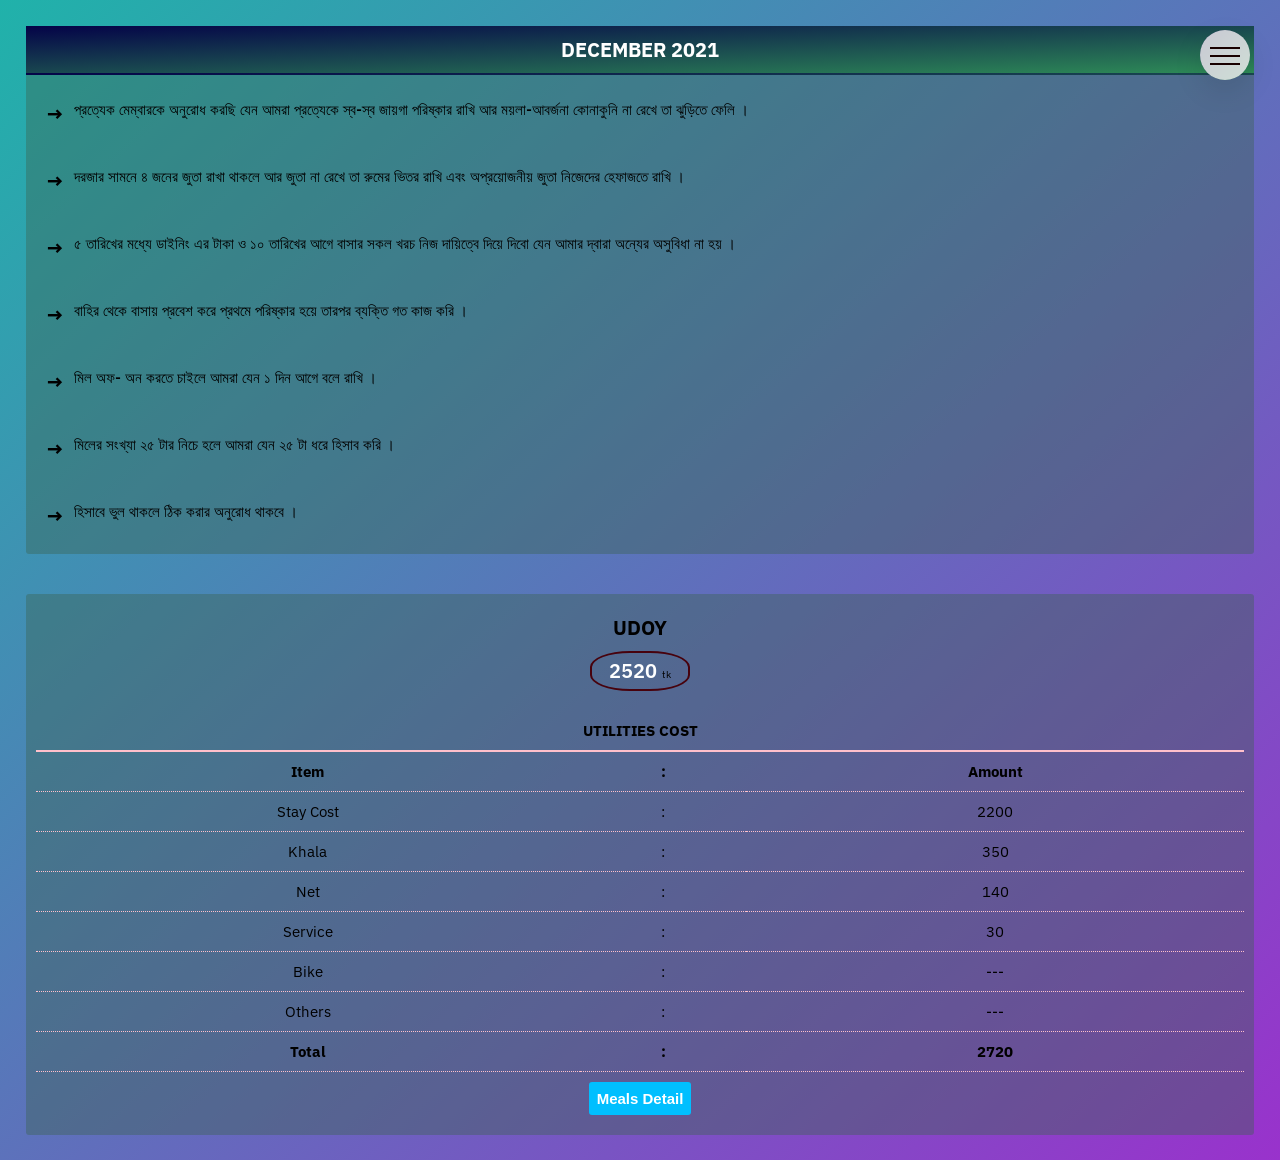
==== udoy.html @ e2772213 "Add files via upload" ====
<!DOCTYPE html>
<html lang="en">
<head>
    <meta charset="UTF-8">
    <meta http-equiv="X-UA-Compatible" content="IE=edge">
    <meta name="viewport" content="width=device-width, initial-scale=1.0">
    <link rel="icon" href="image/favicon.ico" type="image/x-icon"/>
    <link href="https://fonts.googleapis.com/css2?family=IBM+Plex+Sans:wght@100;200;300;400;500;600;700&family=Open+Sans:wght@300;400;500;600;700;800&display=swap" rel="stylesheet">
    <link rel="stylesheet" href="css/style.css">
    <title>meals assuming</title>
</head>
<body>
    
    <div class="navigation">

        <input type="checkbox" class="checkbox" name="toggle" id="toggle">
        <label for="toggle" class="tbutton">
            <span class="ticon">&nbsp;</span>
        </label>
        <div class="nav-content">&nbsp;</div>
        <nav class="navbar">
            <ul class="list">
                <li class="item"><a href="suvo.html" class="link">suvo</a></li>
                <li class="item"><a href="udoy.html" class="link">udoy</a></li>
                <li class="item"><a href="razu.html" class="link">razu</a></li>
                <li class="item"><a href="alamin.html" class="link">alamin</a></li>
                <li class="item"><a href="sujon.html" class="link">sujon</a></li>
                <li class="item"><a href="amrul.html" class="link">amrul</a></li>
                <li class="item"><a href="masum.html" class="link">masum</a></li>
                <li class="item"><a href="imran.html" class="link">imran</a></li>
                <li class="item"><a href="sony.html" class="link">sony</a></li>
                <li class="item"><a href="piyas.html" class="link">piyas</a></li>
                </ul>
        </nav>

    </div>


    <div class="container">

        <div class="notice">
            <h1 class="heading">december 2021</h1>
            <ol class="list-note">
                <li class="note"><i>&rarr;</i><span class="rule">প্রত্যেক মেম্বারকে অনুরোধ করছি যেন আমরা প্রত্যেকে স্ব-স্ব জায়গা পরিষ্কার
                    রাখি আর ময়লা-আবর্জনা কোনাকুনি না রেখে তা ঝুড়িতে ফেলি ।</span>
                </li>
                <li class="note">
                    <i>&rarr;</i><span class="rule">দরজার সামনে ৪ জনের জুতা রাখা থাকলে আর জুতা না রেখে তা রুমের 
                        ভিতর রাখি এবং অপ্রয়োজনীয় জুতা নিজেদের হেফাজতে রাখি ।</span>
                </li>
                <li class="note">
                    <i>&rarr;</i><span class="rule">৫ তারিখের মধ্যে ডাইনিং এর টাকা ও ১০ তারিখের আগে বাসার সকল খরচ নিজ 
                        দায়িত্বে দিয়ে দিবো যেন আমার দ্বারা অন্যের অসুবিধা না হয় ।</span>
                </li>
                <li class="note">
                    <i>&rarr;</i><span class="rule">বাহির থেকে বাসায় প্রবেশ করে প্রথমে পরিষ্কার হয়ে তারপর ব্যক্তি গত কাজ করি ।</span>
                </li>
                <li class="note">
                    <i>&rarr;</i><span class="rule">মিল অফ- অন করতে চাইলে আমরা যেন ১ দিন আগে বলে রাখি ।</span> 
                </li>
                <li class="note">
                    <i>&rarr;</i><span class="rule">মিলের সংখ্যা ২৫ টার নিচে হলে আমরা যেন ২৫ টা ধরে হিসাব করি ।</span>  
                </li>
                <li class="note">
                    <i>&rarr;</i><span class="rule">হিসাবে ভুল থাকলে ঠিক করার অনুরোধ থাকবে ।</span>
                </li>
            </ol>

        </div>

        <div class="person">
            <div class="present">
                <table class="data">
                    <caption>
                        <h1>udoy</h1>
                        <!-- total amount -->
                        <div class="tamount">
                            <div class="total"><b>2520 </b>
                                <span>tk</span>
                            </div>
                        </div>
                        <!-- total amount -->
                    </caption>
                    <thead>
                        <tr>
                            <th colspan="3" class="point">utilities cost</th>
                        </tr>
                        <tr>
                            <th>item</th>
                            <th>:</th>
                            <th>amount</th>
                        </tr>
                    </thead>
                    <tbody>
                        <tr>
                            <td>stay cost</td>
                            <td>:</td>
                            <td>2200</td>
                        </tr>
                        <tr>
                            <td>khala</td>
                            <td>:</td>
                            <td>350</td>
                        </tr>
                        <tr>
                            <td>net</td>
                            <td>:</td>
                            <td>140</td>
                        </tr>
                        <tr>
                            <td>service</td>
                            <td>:</td>
                            <td>30</td>
                        </tr>
                        <tr>
                            <td>bike</td>
                            <td>:</td>
                            <td>---</td>
                        </tr>
                        <tr>
                            <td>others</td>
                            <td>:</td>
                            <td>---</td>
                        </tr>
                    </tbody>
                    <tfoot>
                        <tr>
                            <th>total</th>
                            <th>:</th>
                            <th>2720</th>
                        </tr>
                        <tr class="lastb">
                            <th colspan="3">
                                <button class="lbutton" onclick = "fun()">meals detail</button>
                            </th>
                            
                        </tr>
                    </tfoot>
                </table>
            </div>
            <div class="meals-detail active" id="para1">
                <table class="data">
                    <caption>
                        <h3>dismiss with total cost</h3>
                        <!-- total amount -->
                        <div class="amount">
                            <span>200
                                <span>tk</span>
                            </span>
                        </div>
                        <!-- total amount -->
                    </caption>
                    <thead>
                        <tr>
                            <th colspan="3" class="point">meals cost</th>
                        </tr>
                        <tr>
                            <th>item</th>
                            <th>:</th>
                            <th>amount</th>
                        </tr>
                    </thead>
                    <tbody>
                        <tr>
                            <td>meal's rate</td>
                            <td>:</td>
                            <td>49.56</td>
                        </tr>
                        <tr>
                            <td>total meal</td>
                            <td>:</td>
                            <td>30</td>
                        </tr>
                        <tr>
                            <td>meals cost</td>
                            <td>:</td>
                            <td>1487</td>
                        </tr>
                        <tr>
                            <td>paid for bazar</td>
                            <td>:</td>
                            <td>1787</td>
                        </tr>
                        <tr>
                            <td>calculation</td>
                            <td>:</td>
                            <td>200</td>
                        </tr>
                        
                    </tbody>
                    <tfoot>
                        <tr>
                            <th>get</th>
                            <th>:</th>
                            <th>200</th>
                        </tr>
                        <tr class="lastb">
                            <th colspan="3"><button class="lbutton" onclick = "fun2()">last month</button></th>
                        </tr>
                    </tfoot>
                </table>
            </div>
            <div class="previous active" id="para2">
                <table class="data">
                    <caption>
                        <h3>bazar's add</h3>
                        <div class="amount">
                            <span>1787
                                <span>tk</span>
                            </span>
                        </div>
                    </caption>
                    <thead>
                        <tr>
                            <th colspan="3" class="point">last month</th>
                        </tr>
                        <tr>
                            <th>item</th>
                            <th>:</th>
                            <th>amount</th>
                        </tr>
                    </thead>
                    <tbody>
                        <tr>
                            <td>payable</td>
                            <td>:</td>
                            <td>1713</td>
                        </tr>
                        <tr>
                            <td>paid</td>
                            <td>:</td>
                            <td>3500</td>
                        </tr>
                        <tr>
                            <td>due</td>
                            <td>:</td>
                            <td>---</td>
                        </tr>
                        <tr>
                            <td>bazar's add</td>
                            <td>:</td>
                            <td>1787</td>
                        </tr>
                        
                    </tbody>
                    <tfoot>
                        <tr>
                            <th>bazar's deposit</th>
                            <th>:</th>
                            <th>1787</th>
                        </tr>
                        <tr class="lastb">
                            <th colspan="3"><a href="index.html" class="lbutton">home</a></th>
                        </tr>
                    </tfoot>
                </table>
            </div>
        </div>

    </div>

<script src="js/main.js"></script>
</body>
</html>
---- css/style.css ----
*{
    margin: 0;
    padding: 0;
    box-sizing: border-box;
    list-style: none;
    text-decoration: none;
}
html{
    font-size: 62.5%;
}
body{
    /* background-image: linear-gradient(to right bottom, #000133, #3cb371); */
   background-color: slategrey;
   font-family: 'IBM Plex Sans','Open Sans', sans-serif;
}
.tbutton{
    background-color: rgba(240, 240, 240, 0.835);
    height: 5rem;
    width: 5rem;
    position: fixed;
    top: 3rem;
    right: 3rem;
    border-radius: 50%;
    z-index: 2000;
    box-shadow: 0 1rem 3rem rgba(0, 0, 0, 0.1);
    text-align: center;
    cursor: pointer;
}
.ticon{
    position: relative;
    margin-top: 2.5rem;
}
.ticon,.ticon::before,.ticon::after{
    width: 3rem;
    height: 2px;
    background-color: #180000;
    display: inline-block;
}
.ticon::before,.ticon::after{
    content: "";
    position: absolute;
    left: 0;
    transition: all 0.2s;
}
.ticon::before {
    top: -0.8rem;
  }
  .ticon::after {
    top: 0.8rem;
  }
  .tbutton:hover .ticon::before {
    top: -1rem;
  }
  .tbutton:hover .ticon::after {
    top: 1rem;
  }

  .checkbox:checked + .tbutton .ticon {
    background-color: transparent;
  }
  .checkbox:checked + .tbutton .ticon::before {
    top: 0;
    transform: rotate(135deg);
  }
  .checkbox:checked + .tbutton .ticon::after {
    top: 0;
    transform: rotate(-135deg);
  }
.nav-content{
    height: 5rem;
    width: 5rem;
    border-radius: 50%;
    position: fixed;
    top: 3rem;
    right: 3rem;
    background-image: linear-gradient(to right bottom, #040348, #2e8b57);
    z-index: 1000;
    transition: transform 0.8s cubic-bezier(0.86, 0, 0.07, 1);
}
.navbar{
    height: 100vh;
    position: fixed;
    top: 0;
    left: 0;
    z-index: 1500;
    opacity: 0;
    width: 0;
    transition: all 0.8s cubic-bezier(0.68, -0.55, 0.265, 1.55);
    background-color: transparent;
    pointer-events: none;
}
.list {
    position: absolute;
    top: 50%;
    left: 50%;
    transform: translate(-50%, -50%);
    text-align: center;
    width: 100%;
    z-index: 10000;
  }
  .item{
    margin: .7rem;
  }

  .link:link, .link:visited {
    display: inline-block;
    font-size: 1.8rem;
    font-weight: 300;
    padding: 1rem;
    color: #fff;
    text-decoration: none;
    text-transform: uppercase;
    background-image: linear-gradient(120deg, transparent 0%, transparent 50%, #fff 50%);
    background-size: 240%;
    transition: all 0.4s;
  }
  
  .link:hover, .link:active {
    background-position: 100%;
    color: #020a06;
    transform: translateX(1rem);
  }

  .checkbox:checked ~ .nav-content {
    transform: scale(80);
  }
  .checkbox:checked ~ .navbar {
    opacity: 1;
    width: 100%;
    pointer-events: visible;
  }
  .checkbox {
    display: none;
  }



  .container{
      width: 100%;
      min-height: 100%;
      padding: 2%;
      background-image: linear-gradient(to right bottom,#20b2aa,#9932cc);
      display: flex;
      flex-flow: column nowrap;
      gap: 4rem;

  }

  .notice{
      width: 100%;
      height: 100%;
      background-color: rgba(58, 99, 78, 0.4);
      border-radius: 3px;
      padding-top: 0;
      padding-left: 0;
      padding-right: 0;
      padding-bottom: 2rem;
  }
  .heading{
    padding: 1rem;
    text-align: center;
    text-transform: uppercase;
    background-image: linear-gradient(to right bottom, #040348, #2e8b57);
    overflow: hidden;
    margin-bottom: 2rem;
    color: #fff;
    border-bottom: 2px solid transparent;
    animation: headline;
    animation-duration: 10s;
    animation-timing-function: ease-in-out;
    animation-iteration-count: infinite;
  }
  .list-note{
      width: 100%;
      height: 100%;
      display: flex;
      flex-flow: column nowrap;
      gap: 4rem;
      font-size: 1.5rem;
      font-weight: 500;
      padding: .5rem 2rem;
  }
  .note{
    width: 100%;
    height: 100%;
    display: flex;
    flex-flow: row nowrap;
    gap: 1rem;

  }
  i{
    font-weight: bolder;
    font-size: 2rem;
    transition: all 1s;
    animation: big;
    animation-duration: 2s;
    animation-timing-function: ease-in-out;
    animation-iteration-count: infinite;
  }
  @keyframes big {
      from{
        transform: rotate(0deg);
        color: red;
      }
      to{
        transform: rotate(360deg);
        color: darkviolet;
      }
      
  }
  @keyframes headline {
    10%{
      color:#fff;
      border-bottom: 2px solid #fff;
    }
    20%{
      color:red;
      border-bottom: 2px solid red;
    }
    30%{
      color:deepskyblue;
      border-bottom: 2px solid deepskyblue;
    }
    40%{
      color:purple;
      border-bottom: 2px solid purple;
    }
    50%{
      color:orange;
      border-bottom: 2px solid orange;
    }
    60%{
      color:black;
      border-bottom: 2px solid transparent;
    }
    70%{
      color:pink;
      border-bottom: 2px solid pink;
    }
    80%{
      color:brown;
      border-bottom: 2px solid brown;
    }
    90%{
      color:deeppink;
      border-bottom: 2px solid deeppink;
    }
    100%{
      color:darkslategrey;
      border-bottom: 2px solid darkslategrey;
    }
    
  }

  .person{
      width: 100%;
      height: 100%;
      background-color: transparent;
      border-radius: 3px;
      padding: 0;
      display: flex;
      flex-flow: column nowrap;
      gap: 2rem;
  }
  
  .data{
    border-collapse: collapse;
    width: 100%;
    height: auto;
    
  }
  tr{
    border-bottom: 1px dotted pink;
    font-size: 1.5rem;
    font-weight: 400;
    text-align: center;
    text-transform: capitalize;
  }
  td,th{
    padding: 1rem;
  }
  h1{
    text-align: center;
    padding: 1rem;
    text-transform: uppercase;
    font-family: 'IBM Plex Sans';
  }
  .tamount{
    width: 10rem;
    height: 4rem;
    background-color: transparent;
    display: flex;
    justify-content: center;
    align-items: center;
    border-radius: 40%;
    border: 2px solid rgb(71, 2, 13);
    margin-bottom: 2rem;
  }
  b{
    font-size: 2rem;
    font-weight: 600;
    color: #fff;
    animation: money;
    animation-duration: 10s;
    animation-timing-function: ease-in-out;
    animation-iteration-count: infinite;
  }
  .lbutton{
    padding: .8rem;
    font-size: 1.5rem;
    border-radius: 3px;
    outline: none;
    border: none;
    text-transform: capitalize;
    font-weight: 600;
    background-color: deepskyblue;
    color: #fff;
    cursor: pointer;
  }
  .point{
    text-transform: uppercase;
    padding: 1rem;
    font-size: 1.5rem;
    border-bottom: 2px solid pink;
  }
  .lastb{
    border-bottom: none;
  }

  @keyframes money {

    10%{
      color:rgb(245, 245, 245);
    }
    20%{
      color:rgb(250, 11, 11);
    }
    30%{
      color:rgb(14, 13, 13);
    }
    40%{
      color:rgb(124, 0, 0);
    }
    50%{
      color:rgb(102, 4, 91);
    }

    60%{
      color:rgb(245, 245, 245);
    }
    70%{
      color:rgb(250, 11, 11);
    }
    80%{
      color:rgb(14, 13, 13);
    }
    90%{
      color:rgb(124, 0, 0);
    }
    100%{
      color:rgb(102, 4, 91);
    }
    
  }


  .present,.meals-detail,.previous{
    width: 100%;
    height: auto;
    padding: 1rem;
    background-color: rgba(58, 99, 78, 0.4);
    border-radius: 3px;
  }
  .meals-detail.active{
    
    display: none;
    
  }
  .previous.active{
    
    display: none;
  }
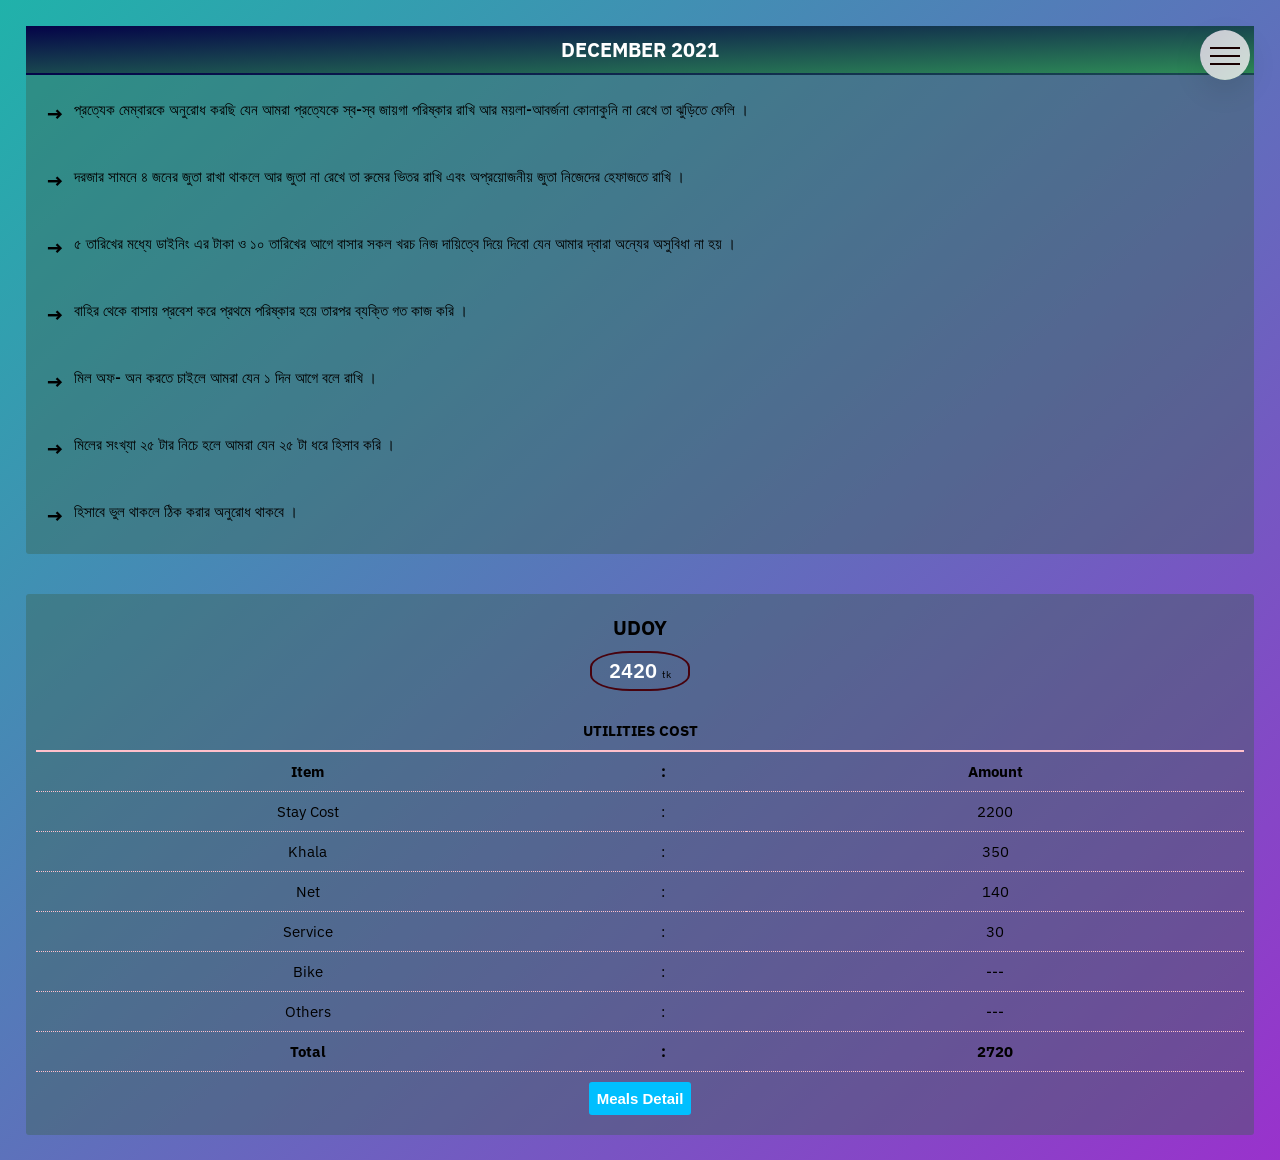
==== commit f6f43d31: "Add files via upload" ====
--- a/udoy.html
+++ b/udoy.html
@@ -75,7 +75,7 @@
                         <h1>udoy</h1>
                         <!-- total amount -->
                         <div class="tamount">
-                            <div class="total"><b>2520 </b>
+                            <div class="total"><b>2420 </b>
                                 <span>tk</span>
                             </div>
                         </div>
@@ -144,7 +144,7 @@
                         <h3>dismiss with total cost</h3>
                         <!-- total amount -->
                         <div class="amount">
-                            <span>200
+                            <span>300
                                 <span>tk</span>
                             </span>
                         </div>
@@ -184,7 +184,7 @@
                         <tr>
                             <td>calculation</td>
                             <td>:</td>
-                            <td>200</td>
+                            <td>300</td>
                         </tr>
                         
                     </tbody>
@@ -192,7 +192,7 @@
                         <tr>
                             <th>get</th>
                             <th>:</th>
-                            <th>200</th>
+                            <th>300</th>
                         </tr>
                         <tr class="lastb">
                             <th colspan="3"><button class="lbutton" onclick = "fun2()">last month</button></th>
